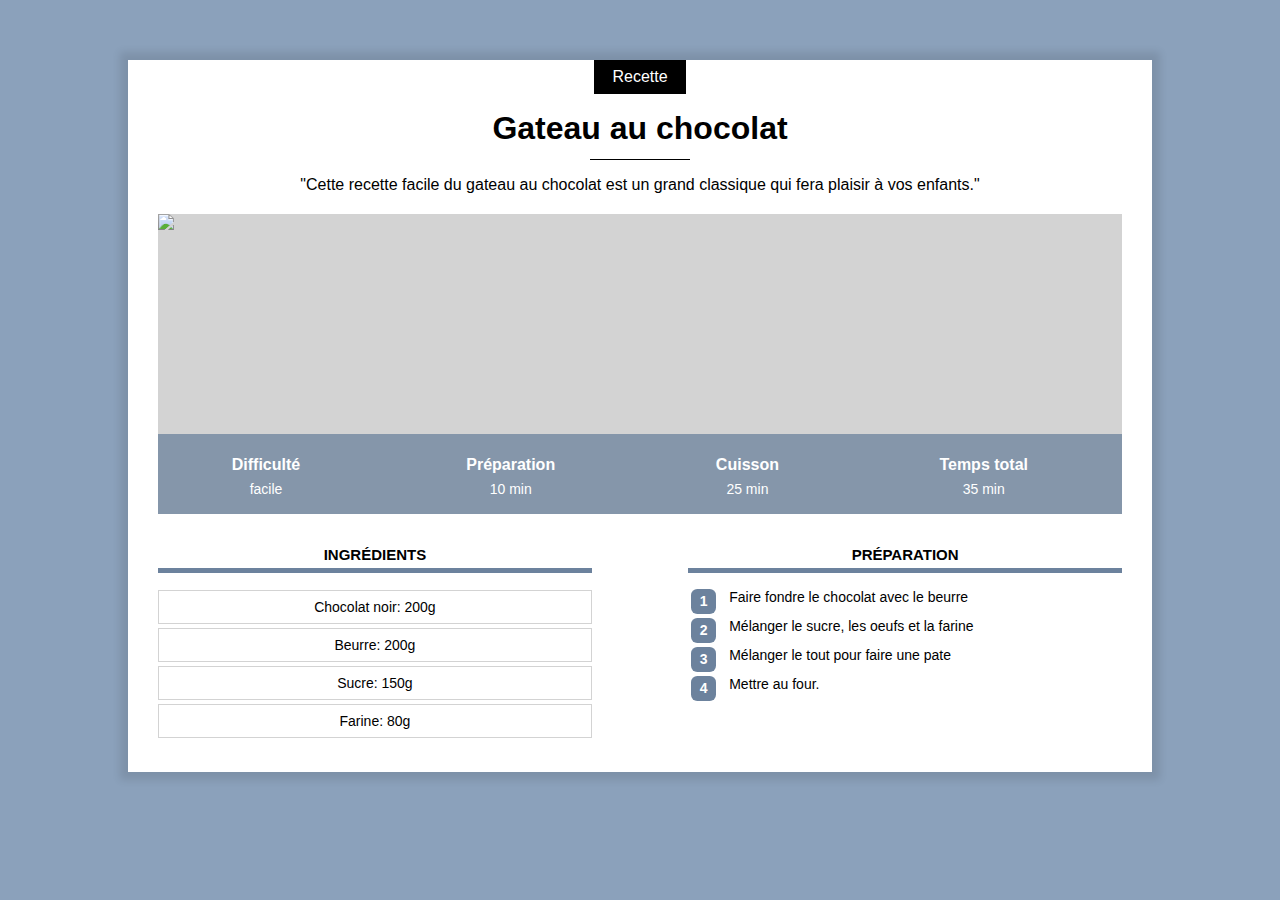
==== index.html @ e652452d "Add files via upload" ====
<!DOCTYPE html>
<html lang="fr">
    <head>
        <title>Gateau au chocolat</title>
        <meta charset="UTF-8">
        <link rel="stylesheet" href="style.css"/>
    </head>
    <body>
        <div class="contenu">

            <div class="centre categorie">
                <p class="categorie">Recette</p>
            </div>

            <h1>Gateau au chocolat</h1>

            <div class="separateur"></div>

            <!-- Mon commentaire HTML -->
            <div class="centre">
                <p class="description">"Cette recette facile du gateau au chocolat est un grand classique qui fera plaisir à vos enfants."</p>
            </div>

            <div class="info">
                <img class="centre info" src="https://jonathanroux.com/gateau.jpg?id=9998">

                <table class="info">
                    <tr>
                        <th>Difficulté</th>
                        <th>Préparation</th>
                        <th>Cuisson</th>
                        <th>Temps total</th>
                    </tr>
                    <tr>
                        <td>facile</td>
                        <td>10 min</td>
                        <td>25 min</td>
                        <td>35 min</td>
                    </tr>
                </table>
            </div>

            <div>
                <div class="colonne1 colonne">
                    <h2>Ingrédients</h2>
                    <div class="ingredients">
                        <p>Chocolat noir: 200g</p>
                        <p>Beurre: 200g</p>
                        <p>Sucre: 150g</p>
                        <p>Farine: 80g</p>
                    </div>
                </div>

                <div class="colonne2 colonne">
                    <h2>Préparation</h2>
                    <table class="preparation">
                        <tr><td><p class="numero">1</p></td><td class="preparation_etape">Faire fondre le chocolat avec le beurre</td></tr>
                        <tr><td><p class="numero">2</p></td><td class="preparation_etape">Mélanger le sucre, les oeufs et la farine</td></tr>
                        <tr><td><p class="numero">3</p></td><td class="preparation_etape">Mélanger le tout pour faire une pate</td></tr>
                        <tr><td><p class="numero">4</p></td><td class="preparation_etape">Mettre au four.</td></tr>
                    </table>
                </div>
            </div>
        </div>
    </body>     
</html>
---- style.css ----
* {
             overflow: auto; /*permet de contenir tout ce qui déborde*/
    }
    
    body {
        background-color: #8ba1bb;
        font-family: Arial;
        margin: 0;
      }

      div.contenu {
        background-color: white;
        margin: 60px 10% 80px 10%;
        padding: 0px 30px 30px 30px;
        min-width: 350px;
        box-shadow: 0px 0px 8px 8px rgba(0, 0, 0, 0.1);
        overflow-y: visible;
      }

      h1 {
        text-align: center;
        margin-top: 12px;
        margin-bottom: 12px;
      }

      p.description {
        text-align: center;
        display: inline-block;
      }
      .centre {
        text-align: center;
        width: 100%;
      }

      p.categorie {
        background-color: black;
        color: white;
        display: inline-block;
        margin-left: 0px;
        margin-top: 0px;
        margin-bottom: 0px;
        padding: 8px 18px;
        margin-top: 0px;
        /*font-weight: bold;*/
      }

      div.categorie {
        margin-bottom: 0px;
        margin-bottom: 0px;
        overflow: visible;
      }

      div.separateur {
        background-color: black;
        width: 100px;
        height: 1px;
        margin-left: auto;
        margin-right: auto;
      }

      div.info {
        position: relative;

      }

      table.info {
            position: absolute;
            bottom: 0;
            width: 100%;
            color: white;
            background-color: #6c829dc0;
            height: 80px;
      }

      table.info td {
        text-align: center;
        font-size: 14px;
        vertical-align: top;
      }

      table.info th {
        font-size: 16px;
        vertical-align: bottom;
        padding-bottom: 4px;
      }

      img.info{
          display: block;
          max-height: 400px;
          object-fit: cover;
          min-height: 300px;
          background-color: lightgray;
      }

      div.colonne{
        width: 45%;
        margin-top: 20px;
      }

    div.colonne h2 {
        text-align: center;
        text-transform: uppercase;
        font-size:  15px;
        border-bottom: 5px solid #6c829d;
        padding-bottom: 5px;
    }

      div.colonne1 {
        display: inline-block;
        margin-right: 5%;
      }
      
      div.colonne2{
        float: right;
      }

      div.ingredients p {
          text-align: center;
          font-size: 14px;
          border: 1px solid lightgrey;
          padding: 8px 0;
          margin-top: 4px;
          margin-bottom: 0;
          
      }

        table.preparation p.numero {
            background-color: #6c829d;
            color: white;
            width: 25px;
            height: 25px;
            text-align: center;
            font-size: 14px;
            font-weight: bold;
            padding-top: 4px;
            box-sizing: border-box;
            border-radius: 25%;
            margin:0;
        }

         table.preparation td {
             vertical-align: top;
         }

         table.preparation td.preparation_etape {
            font-size: 14px;
            padding-left: 10px;
            padding-bottom: 10px;
         }

          table.preparation tr {
             height: 10px;
         }
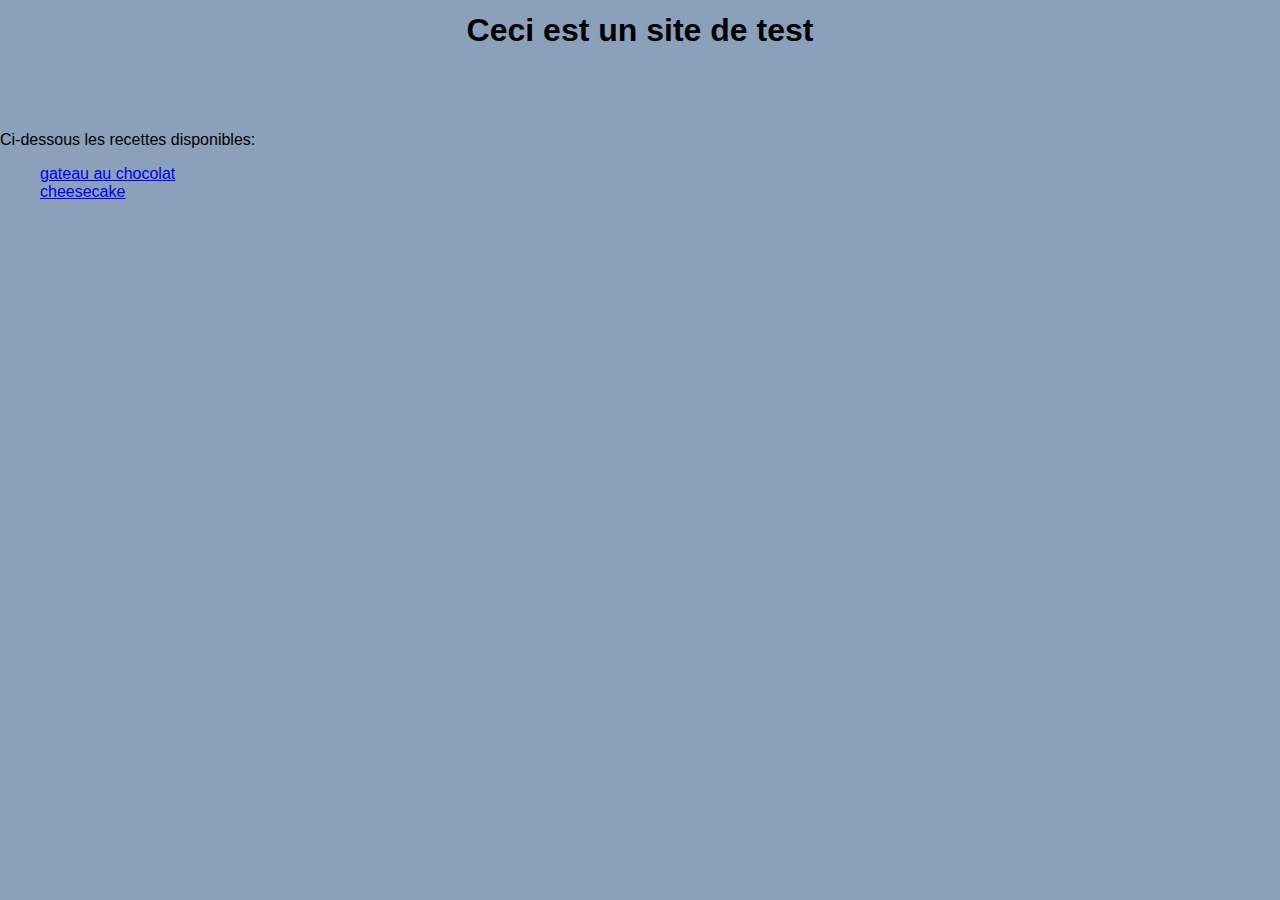
==== commit 79313015: "Add files via upload" ====
--- a/index.html
+++ b/index.html
@@ -1,66 +1,25 @@
-<!DOCTYPE html>
-<html lang="fr">
-    <head>
-        <title>Gateau au chocolat</title>
-        <meta charset="UTF-8">
-        <link rel="stylesheet" href="style.css"/>
-    </head>
-    <body>
-        <div class="contenu">
-
-            <div class="centre categorie">
-                <p class="categorie">Recette</p>
-            </div>
-
-            <h1>Gateau au chocolat</h1>
-
-            <div class="separateur"></div>
-
-            <!-- Mon commentaire HTML -->
-            <div class="centre">
-                <p class="description">"Cette recette facile du gateau au chocolat est un grand classique qui fera plaisir à vos enfants."</p>
-            </div>
-
-            <div class="info">
-                <img class="centre info" src="https://jonathanroux.com/gateau.jpg?id=9998">
-
-                <table class="info">
-                    <tr>
-                        <th>Difficulté</th>
-                        <th>Préparation</th>
-                        <th>Cuisson</th>
-                        <th>Temps total</th>
-                    </tr>
-                    <tr>
-                        <td>facile</td>
-                        <td>10 min</td>
-                        <td>25 min</td>
-                        <td>35 min</td>
-                    </tr>
-                </table>
-            </div>
-
-            <div>
-                <div class="colonne1 colonne">
-                    <h2>Ingrédients</h2>
-                    <div class="ingredients">
-                        <p>Chocolat noir: 200g</p>
-                        <p>Beurre: 200g</p>
-                        <p>Sucre: 150g</p>
-                        <p>Farine: 80g</p>
-                    </div>
-                </div>
-
-                <div class="colonne2 colonne">
-                    <h2>Préparation</h2>
-                    <table class="preparation">
-                        <tr><td><p class="numero">1</p></td><td class="preparation_etape">Faire fondre le chocolat avec le beurre</td></tr>
-                        <tr><td><p class="numero">2</p></td><td class="preparation_etape">Mélanger le sucre, les oeufs et la farine</td></tr>
-                        <tr><td><p class="numero">3</p></td><td class="preparation_etape">Mélanger le tout pour faire une pate</td></tr>
-                        <tr><td><p class="numero">4</p></td><td class="preparation_etape">Mettre au four.</td></tr>
-                    </table>
-                </div>
-            </div>
-        </div>
-    </body>     
-</html>        
+<!DOCTYPE html>
+<html lang="fr">
+  <head>
+      <meta charset="UTF-8" />
+      <meta name="viewport" content="width=device-width, initial-scale=1.0" />
+      <title>Titre</title>
+      <link rel="stylesheet" href="style.css" />
+      <script src="script.js" defer></script>
+  </head>
+  <body>
+      <h1>Ceci est un site de test</h1>
+      <br>
+      <br>
+      <br>
+      <p>Ci-dessous les recettes disponibles:</p>
+
+      <ul>
+        <li><a href="https://github.com/nicolasbrival/site_recettes/Gateauchocolat">gateau au chocolat</a></li>
+        <li><a href="https://github.com/nicolasbrival/site_recettes/Cheesecake">cheesecake</a></li>
+      </ul>
+      <p></p>
+      <p></p>
+
+  </body>
+</html>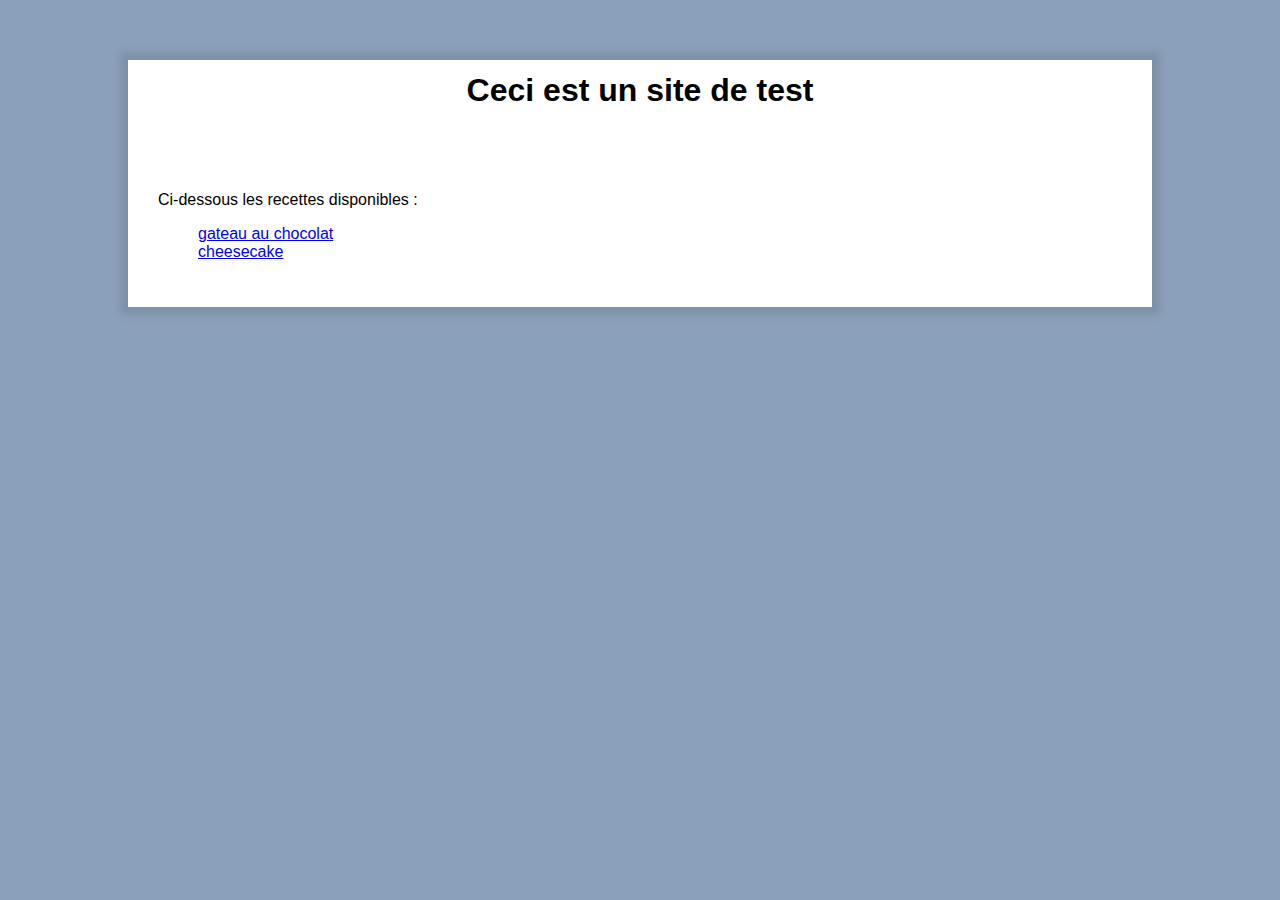
==== commit b01957e1: "Update index.html" ====
--- a/index.html
+++ b/index.html
@@ -3,23 +3,24 @@
   <head>
       <meta charset="UTF-8" />
       <meta name="viewport" content="width=device-width, initial-scale=1.0" />
-      <title>Titre</title>
+      <title>Recettes de Nicolas Brival</title>
       <link rel="stylesheet" href="style.css" />
       <script src="script.js" defer></script>
   </head>
   <body>
-      <h1>Ceci est un site de test</h1>
-      <br>
-      <br>
-      <br>
-      <p>Ci-dessous les recettes disponibles:</p>
 
-      <ul>
-        <li><a href="https://github.com/nicolasbrival/site_recettes/Gateauchocolat">gateau au chocolat</a></li>
-        <li><a href="https://github.com/nicolasbrival/site_recettes/Cheesecake">cheesecake</a></li>
-      </ul>
-      <p></p>
-      <p></p>
+      <div class="contenu">
+        <h1>Ceci est un site de test</h1>
+        <br>
+        <br>
+        <br>
+        <p>Ci-dessous les recettes disponibles :</p>
+
+        <ul>
+          <li><a href="https://nicolasbrival.github.io/site_recettes/gateauchocolat">gateau au chocolat</a></li>
+          <li><a href="https://nicolasbrival.github.io/site_recettes/cheesecake">cheesecake</a></li>
+        </ul>
+      </div>
 
   </body>
-</html>+</html>
